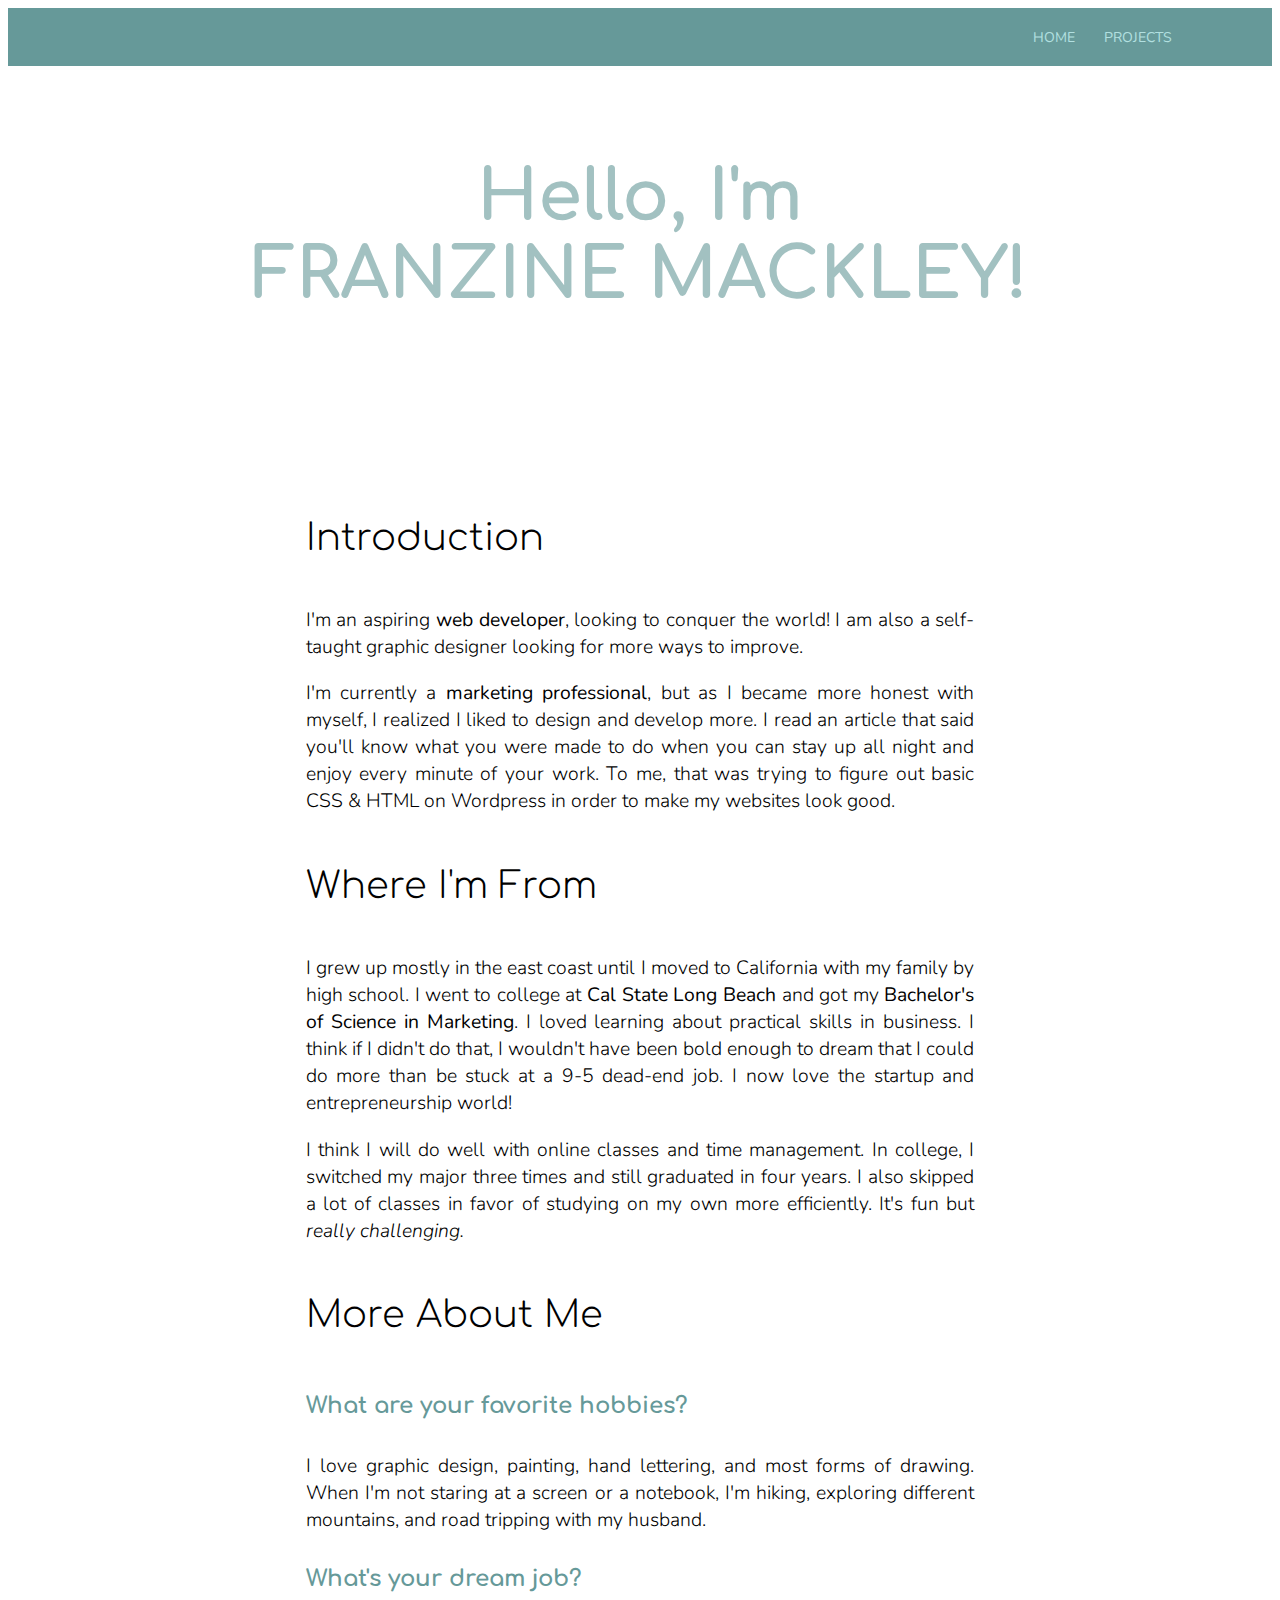
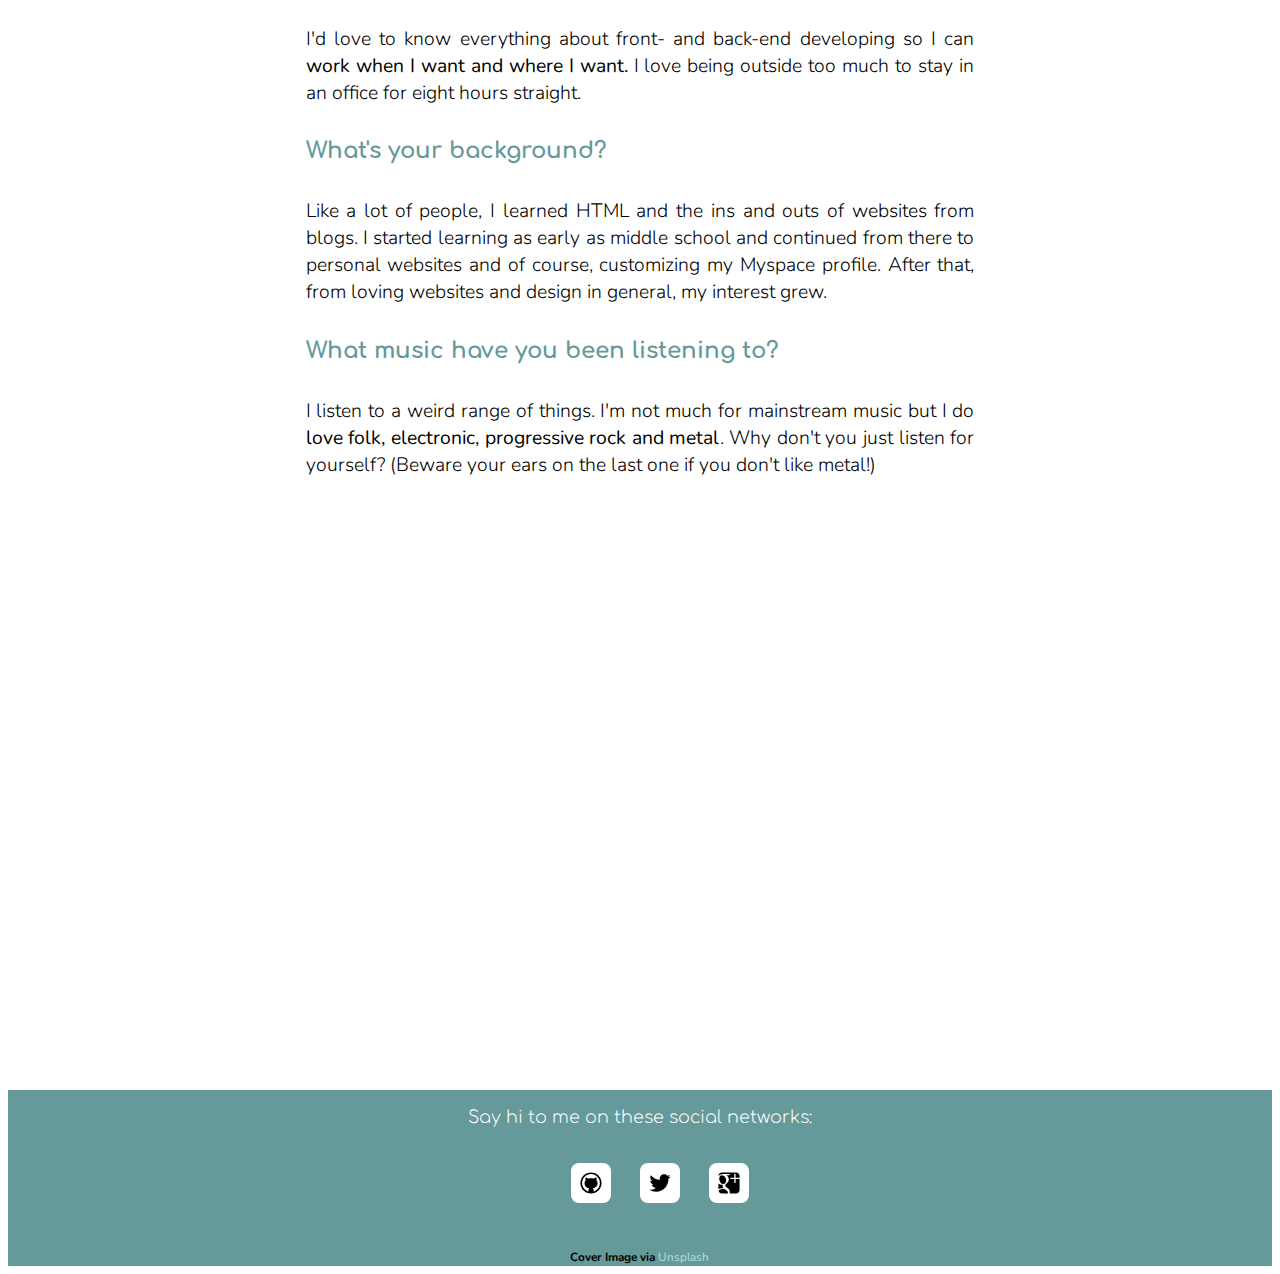
==== index.html @ 811e04eb "First Commit" ====
<!DOCTYPE html>

<html lang="en">
<head>
   <meta charset="UTF-8">
   <title>About Me</title>
   <link rel="stylesheet" href="css/style.css">
   <link href="http://fonts.googleapis.com/css?family=Comfortaa:400,700,300" rel="stylesheet" type="text/css">
   <link href="http://fonts.googleapis.com/css?family=Nunito:400,300,700" rel="stylesheet" type="text/css">
   <meta name="viewport" content="width=device-width, initial-scale=1">
</head>

<body>
   <nav class="top-navigation">
      <div class="content">
         <ul class="links">
            <li class="active"><a href="index.html">Home</a></li>
            <li><a href="projects.html">Projects</a></li>
         </ul>
      </div>
   </nav>

   <header class="masthead">
      <h1 class="masthead-heading">Hello, I'm<br>
      FRANZINE MACKLEY!</h1>
   </header>
  
   <section class="introduction-section">
      <h2>Introduction</h2>
         <p>I'm an aspiring <strong>web developer</strong>, looking to conquer the world! I am also a self-taught graphic designer looking for more ways to improve.</p>

         <p>I'm currently a <strong>marketing professional</strong>, but as I became more honest with myself, I realized I liked to design and develop more. I read an article that said you'll know what you were made to do when you can stay up all night and enjoy every minute of your work. To me, that was trying to figure out basic CSS & HTML on Wordpress in order to make my websites look good.</p>
   </section>

   <section class="location-section">
      <h2>Where I'm From</h2>
      <p>I grew up mostly in the east coast until I moved to California with my family by high school. I went to college at <strong>Cal State Long Beach</strong> and got my <strong>Bachelor's of Science in Marketing</strong>. I loved learning about practical skills in business. I think if I didn't do that, I wouldn't have been bold enough to dream that I could do more than be stuck at a 9-5 dead-end job. I now love the startup and entrepreneurship world!</p>
      <p>I think I will do well with online classes and time management. In college, I switched my major three times and still graduated in four years. I also skipped a lot of classes in favor of studying on my own more efficiently. It's fun but <em>really challenging.</em></p>
   </section>
   <section class="questions-section">
      <h2>More About Me</h2>
      
      <h3>What are your favorite hobbies?</h3>
      
      <p>I love graphic design, painting, hand lettering, and most forms of drawing. When I'm not staring at a screen or a notebook, I'm hiking, exploring different mountains, and road tripping with my husband.</p>
      
      <h3>What's your dream job?</h3>
      
      <p>I'd love to know everything about front- and back-end developing so I can <strong>work when I want and where I want.</strong> I love being outside too much to stay in an office for eight hours straight.</p>
      
      <h3>What's your background?</h3>
      
      <p>Like a lot of people, I learned HTML and the ins and outs of websites from blogs. I started learning as early as middle school and continued from there to personal websites and of course, customizing my Myspace profile. After that, from loving websites and design in general, my interest grew.</p>
      
      <h3>What music have you been listening to?</h3>
      
      <p>I listen to a weird range of things. I'm not much for mainstream music but I do <strong>love folk, electronic, progressive rock and metal</strong>. Why don't you just listen for yourself? (Beware your ears on the last one if you don't like metal!)</p>
    
      <p>
      <iframe width="100%" height="166" scrolling="no" frameborder="no" src="https://w.soundcloud.com/player/?url=https%3A//api.soundcloud.com/tracks/123388749&amp;color=669999&amp;auto_play=false&amp;hide_related=false&amp;show_comments=true&amp;show_user=true&amp;show_reposts=false"></iframe>
      </p>
      <p>
      <iframe width="100%" height="166" scrolling="no" frameborder="no" src="https://w.soundcloud.com/player/?url=https%3A//api.soundcloud.com/tracks/201149359&amp;color=669999&amp;auto_play=false&amp;hide_related=false&amp;show_comments=true&amp;show_user=true&amp;show_reposts=false"></iframe>
      </p>
      <p>
      <iframe width="100%" height="166" scrolling="no" frameborder="no" src="https://w.soundcloud.com/player/?url=https%3A//api.soundcloud.com/tracks/11945985&amp;color=669999&amp;auto_play=false&amp;hide_related=false&amp;show_comments=true&amp;show_user=true&amp;show_reposts=false"></iframe>
   </section>
  
   <footer>
    <footer class="content-footer">
         <h4>Say hi to me on these social networks:</h4>
         <ul class="social">
            <li> <a href="http://github.com/franzinemackley" target="_blank"> <img src="Images/github.svg" width="40px"> </a> </li>
            <li> <a href="http://twitter.com/franzinemackley" target="_blank"><img src="Images/twitter.svg" width="40px"></a></li>
            <li><a href="http://plus.google.com/u/0/117384143221937297839/posts/p/pub" target="_blank"><img src="Images/google.svg" width="40px"></a></li>
         </ul>
         
         <h6>Cover Image via <a href="http://unsplash.com" target="_blank">Unsplash</a></h6>
   </footer>
   </footer>

</body>

</html>
---- css/style.css ----
h1,
h2,
h3,
h4 {
   font-family: "Comfortaa", sans-serif;
   font-weight: 300;
}

h1 {
   font-weight: 700;
   font-size: 4em;
   color: #669999;
   opacity: 0.8;
}

h2 {
   font-size: 2.1em;
   text-align: left;
   line-height: 200%;
}

h3 {
   font-weight: 700;
   color: #669999;
   line-height: 200%;
   font-size: 1.3em;
}

body,
p {
   font-size: 1.1em;
   font-family: "Nunito", sans-serif;
   font-weight: 300;
   text-align: justify;
}

a:link {
   text-decoration: none;
   color: #B2E0E0;
   font-weight: 400;
   font-size: 1em;
}

a:hover {
   color: white;
}

img {
   max-width: 100%;
   height: auto;
   display: block;
   margin: 0 auto;
}

.top-navigation {
   background-color: #669999;
   width: 100%;
   text-align: right;
   text-transform: uppercase;
   font-size: 0.8em;

}

.top-navigation >.content {
   height: auto;
   margin 0 auto;
   padding: 0px 100px;
   display: inline-block;
}

.top-navigation .links > .active {
   color: #000;
   font-weight: 400;
}

.top-navigation .links {
   float: right;
   color: #fff;
   margin-top: 20px;
}

.top-navigation .links li {
   display: inline-block;
   margin-left: 25px;
}

.top-navigation .links li:hover {
   cursor: pointer;
   color: #000;
}

.masthead-heading,
.masthead-intro,
.content-footer {
   text-align: center;
}

.masthead {
   padding: 6em 0;
   background-image: url("../images/background.JPG");
   background-size: cover;
   background-repeat: no-repeat;
   vertical-align: middle;
}

.masthead-intro {
   margin-bottom: 0.1em;
   text-align: center;
}

.masthead-heading {
   margin-top: -0.2em;
   background-color: white;
   opacity: 0.6;
}

.content-footer,
.introduction-section,
.location-section,
.questions-section {
   max-width: 38em;
   margin-left: auto;
   margin-right: auto;
   margin-top: 2em;
}

.projects {
   width: 100%;
   align-content: center;
   box-sizing: border-box;
   flex-wrap: wrap;
   flex-direction: row;
   justify-content: space-between;
   align-content: center;
   align-items: center;
   -webkit-justify-content: space-around;
   text-align: center;
   margin-bottom: 6rem;
   margin-top: 6rem;
}

.thumbnails {
   width: 30%;
   display: inline-block;
}

.thumbnails img {
   border-radius: 130px;
   -webkit-border-radius: 130px;
   -moz-border-radius: 130px;
   border: 1px solid #669999;
}

footer {
   width: 100%;
   height: 10em;
   background-color: #669999;
   text-align: center;
   vertical-align: middle;
}

.social > li {
   display: inline-block;
   margin: 0.7em;
}

.content-footer > h4 {
   color: white;
   padding-top: 1em;
}


@media only screen and (max-width: 800px) {
  
   .content-footer,
   .introduction-section,
   .location-section,
   .questions-section {
      padding: 2em;
    }

}

@media only screen and (max-width: 650px) {
  
   .masthead-heading {
      font-size: 3em;
   }

   h2 {
      font-size: 2em;
   }

   h3 {
      font-size: 1.5em;
   }

   .top-navigation {
       background-color: #669999;
       width: 100%;
   }

   .top-navigation >.content {
       height: 5em;
       margin 0 auto;
       display: block;
       text-align: center;
   }

   footer {
       width: auto;
       margin 0 auto;
   }

   .content-footer > h4 {
      padding: 0;
}

}
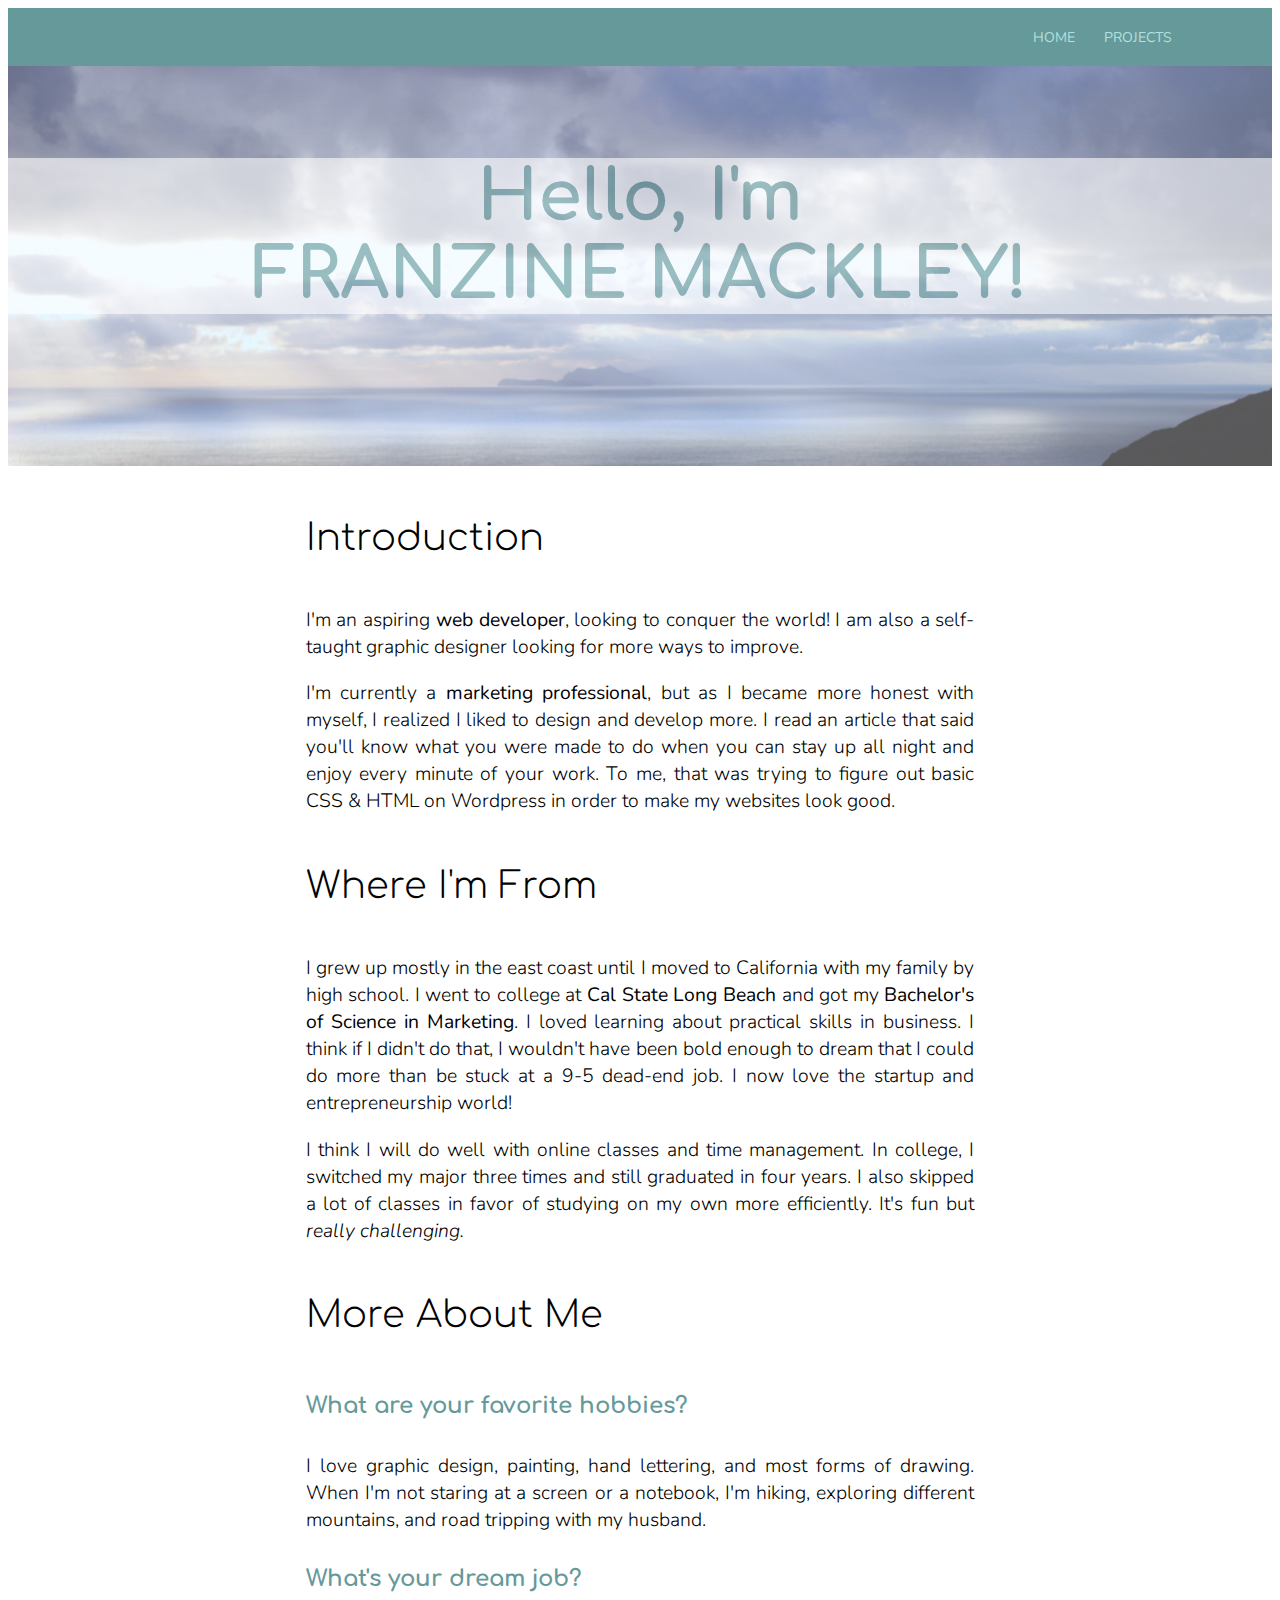
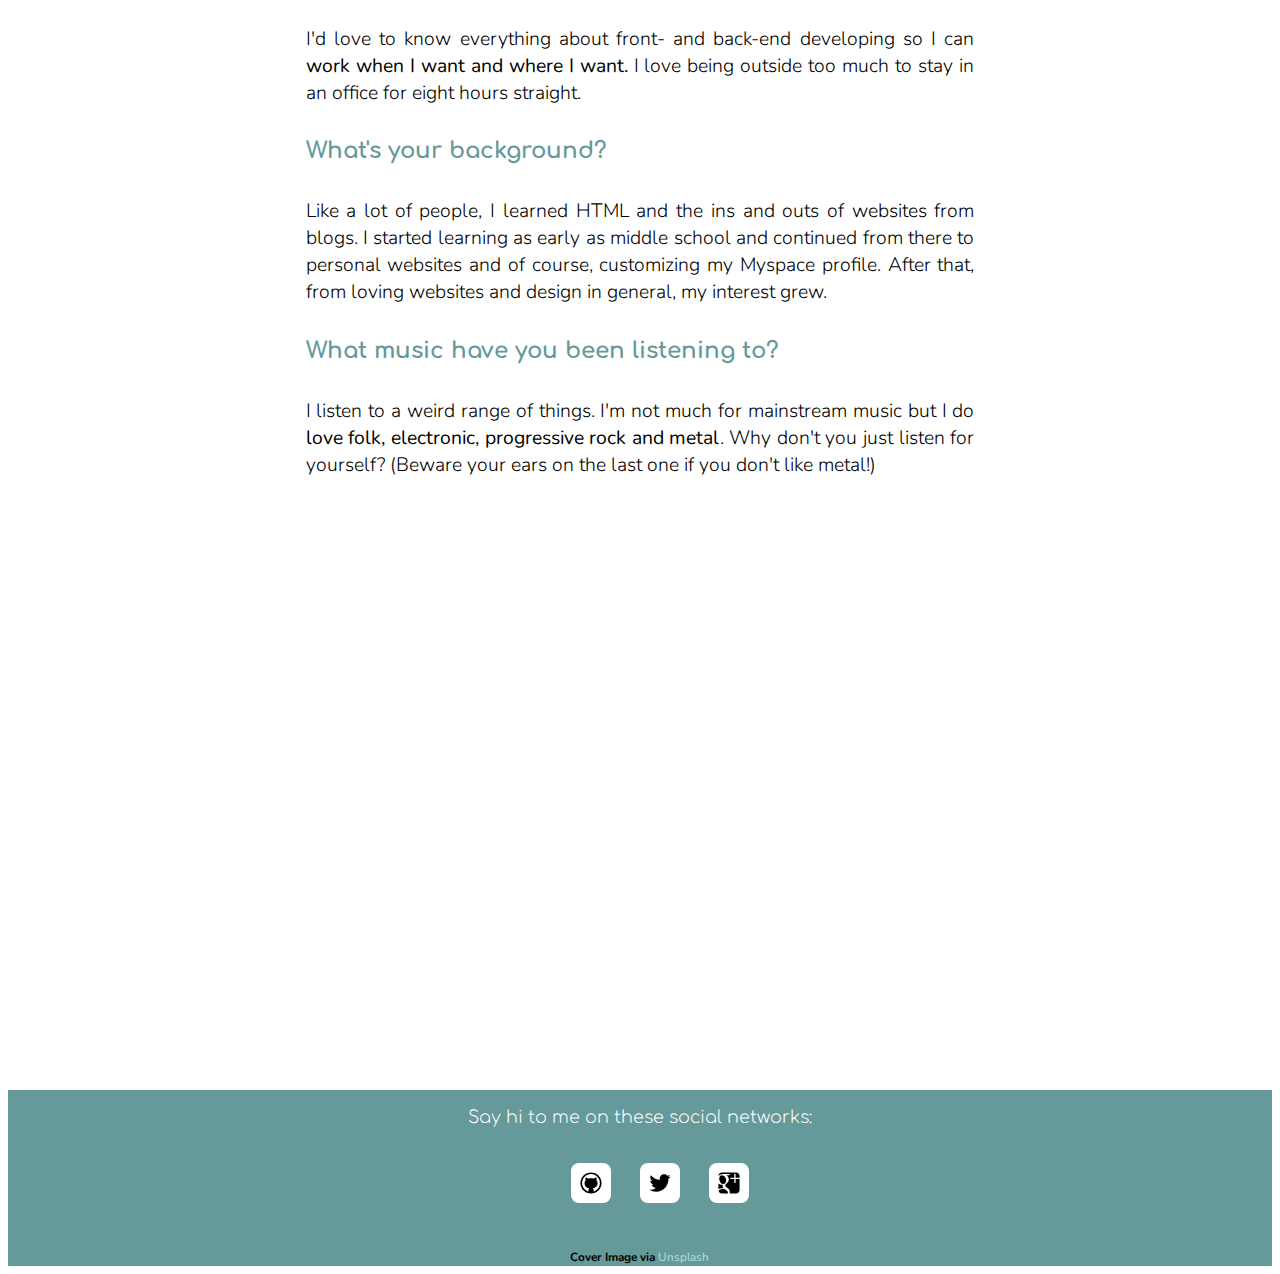
==== commit 1c2d5e04: "Second" ====
--- a/index.html
+++ b/index.html
@@ -5,8 +5,8 @@
    <meta charset="UTF-8">
    <title>About Me</title>
    <link rel="stylesheet" href="css/style.css">
-   <link href="http://fonts.googleapis.com/css?family=Comfortaa:400,700,300" rel="stylesheet" type="text/css">
-   <link href="http://fonts.googleapis.com/css?family=Nunito:400,300,700" rel="stylesheet" type="text/css">
+   <link href="//fonts.googleapis.com/css?family=Comfortaa:400,700,300" rel="stylesheet" type="text/css">
+   <link href="//fonts.googleapis.com/css?family=Nunito:400,300,700" rel="stylesheet" type="text/css">
    <meta name="viewport" content="width=device-width, initial-scale=1">
 </head>
 
--- a/css/style.css
+++ b/css/style.css
@@ -97,7 +97,7 @@
 
 .masthead {
    padding: 6em 0;
-   background-image: url("../images/background.JPG");
+   background-image: url("../Images/background.JPG");
    background-size: cover;
    background-repeat: no-repeat;
    vertical-align: middle;
